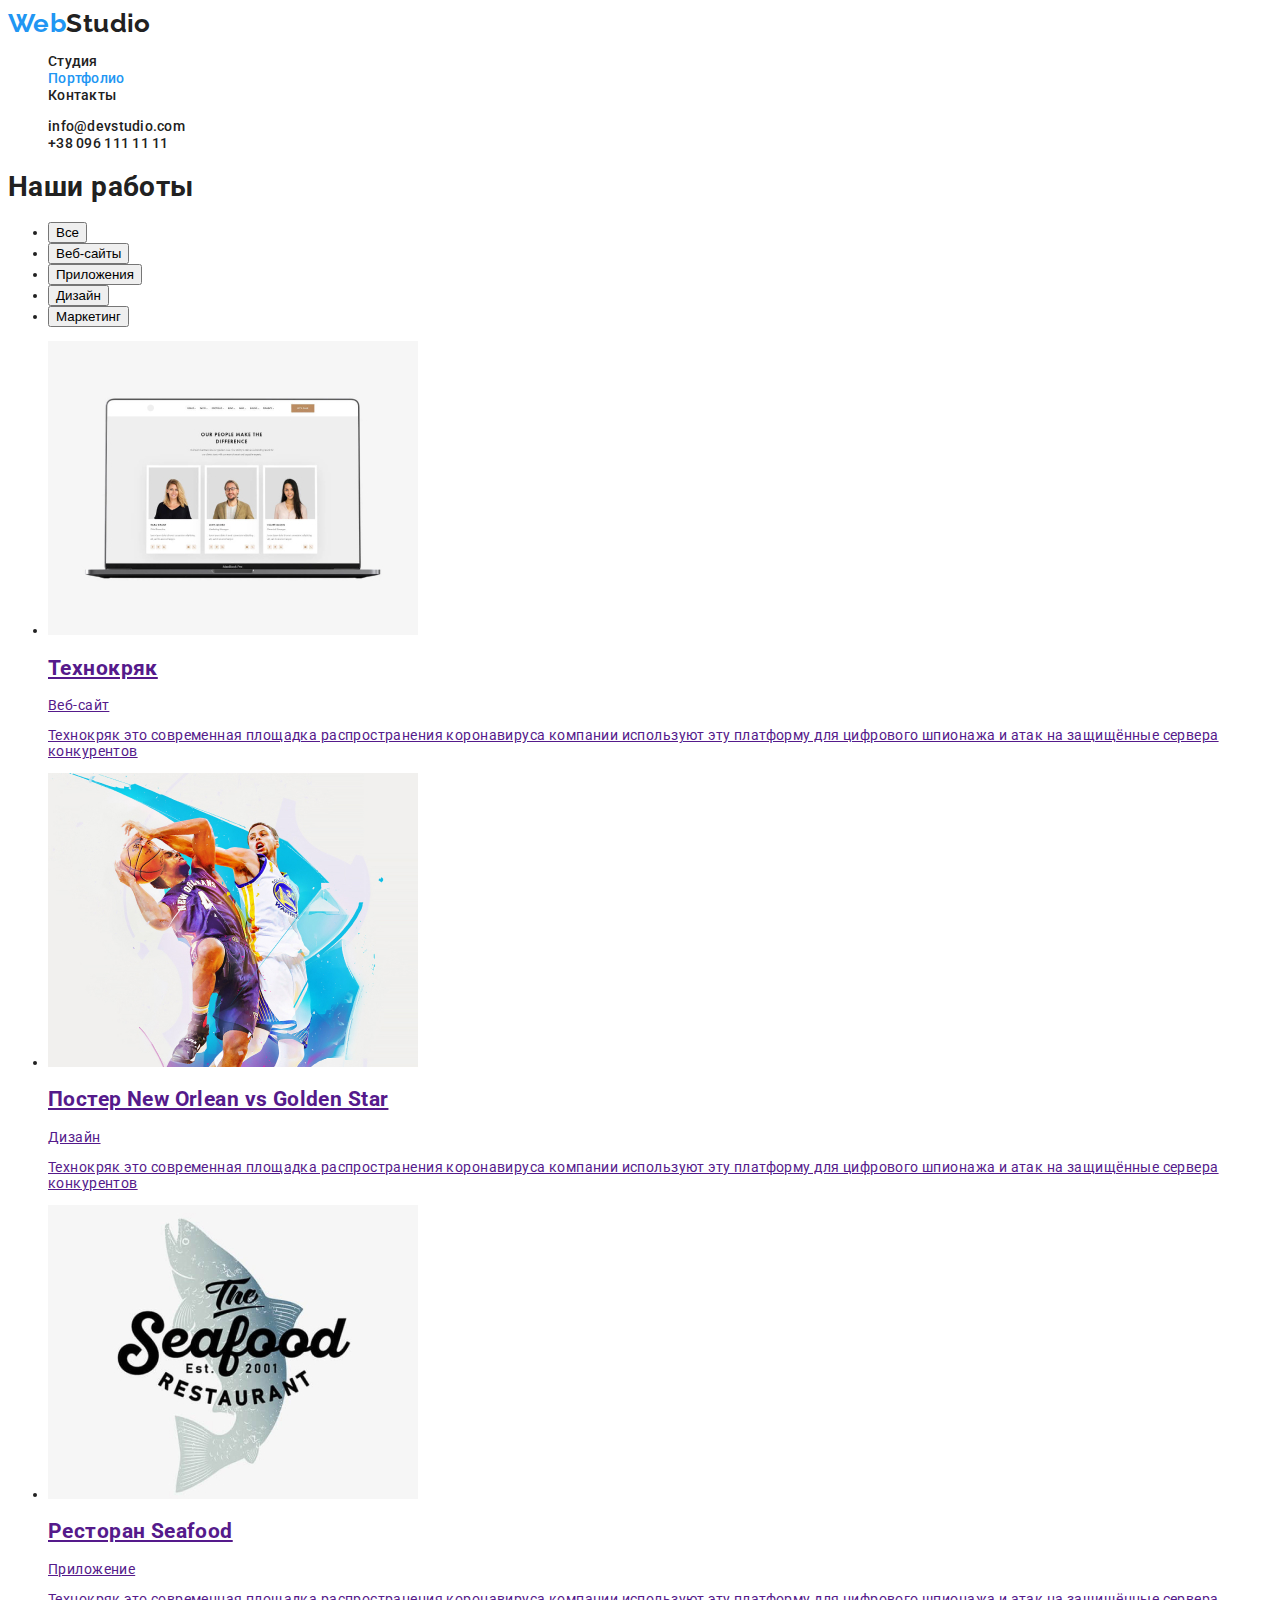
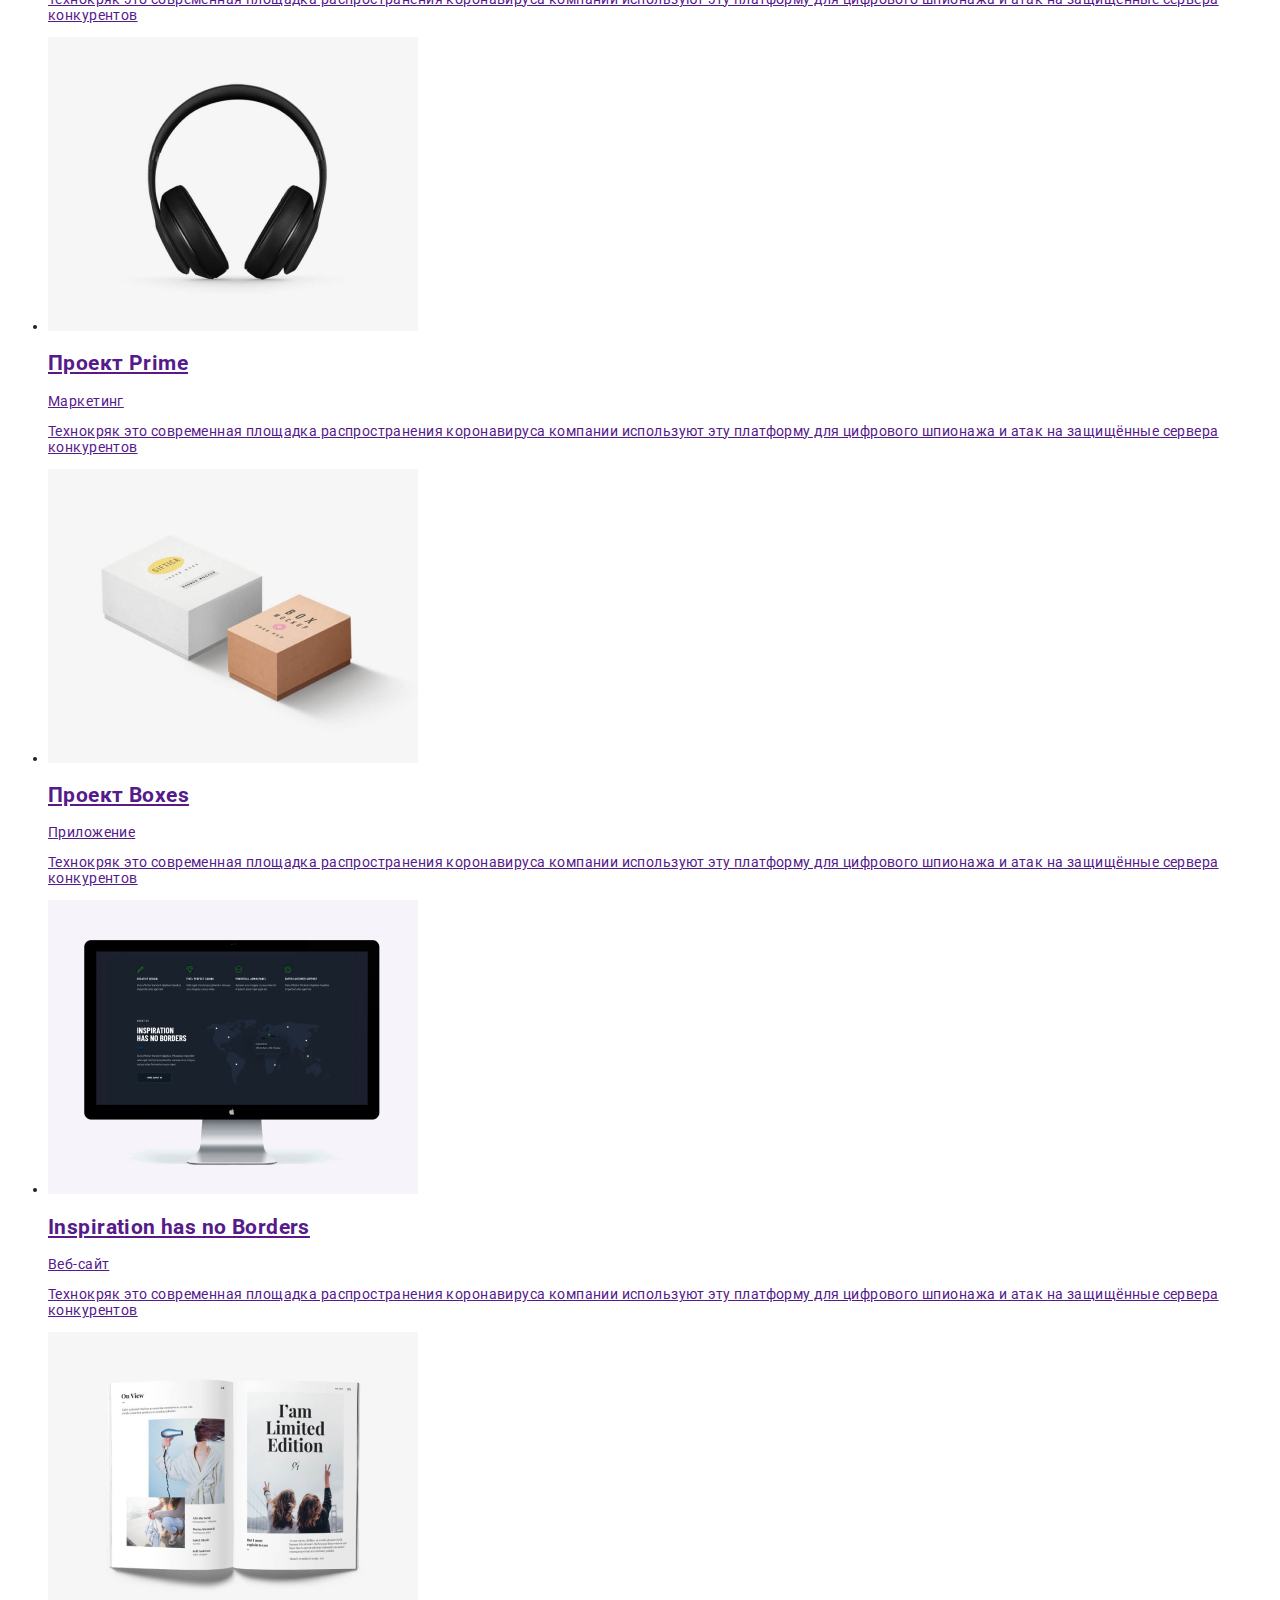
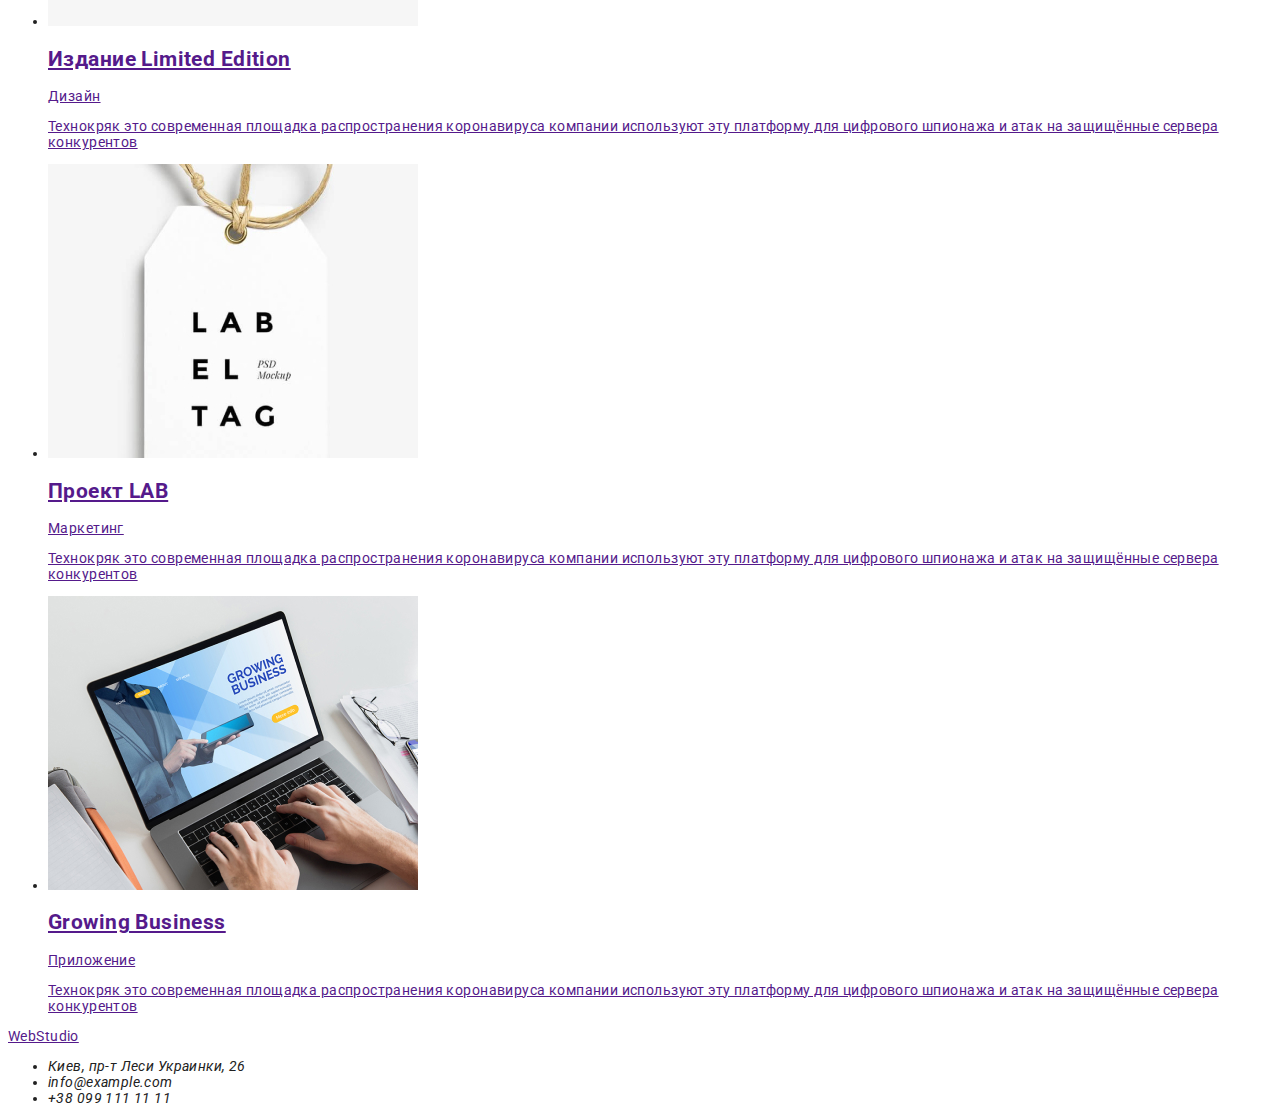
==== portfolio.html @ 68f2f157 "добавляет css к странице "студия" и редактирует html" ====
<!DOCTYPE html>
<html lang="ru">
<head>
    <meta charset="UTF-8">
    <meta http-equiv="X-UA-Compatible" content="IE=edge">
    <meta name="viewport" content="width=device-width, initial-scale=1.0">
    <title>Document</title>
    <link rel="preconnect" href="https://fonts.googleapis.com">
    <link rel="preconnect" href="https://fonts.gstatic.com" crossorigin>
    <link href="https://fonts.googleapis.com/css2?family=Raleway:wght@700&family=Roboto:wght@400;500;700;900&display=swap"
        rel="stylesheet">
    <link rel="stylesheet" href="./css/styles.css">
</head>
<!--Шапка сайта-->
<header class="site-header">
    <nav class="site-nav">
        <a href="./index.html" class="logo"><span class="logo-accent">Web</span>Studio</a>
        <ul class="nav-list list">
            <li>
                <a href="./index.html" class="link">Студия</a>
            </li>
            <li>
                <a href="./portfolio.html" class="link current">Портфолио</a>
            </li>
            <li>
                <a href="" class="link">Контакты</a>
            </li>
        </ul>
    </nav>
    <ul class="contacts-list list">
        <li>
            <a href="" class="link">info@devstudio.com</a>
        </li>
        <li>
            <a href="" class="link">+38 096 111 11 11</a>
        </li>
    </ul>
</header>

<main>
    <section>
        <h1>Наши работы</h1>
        <ul>
            <li><button type="button">Все</button></li>
            <li><button type="button">Веб-сайты</button></li>
            <li><button type="button">Приложения</button></li>
            <li><button type="button">Дизайн</button></li>
            <li><button type="button">Маркетинг</button></li>
        </ul>

        <ul>
            <li> 
                <a href="">
                <img src="./images/img8.jpg" alt="Пример Веб-Сайта">
                <h2>Технокряк</h2>
                <p>Веб-сайт</p>
                <p>Технокряк это современная площадка распространения коронавируса компании используют эту платформу для цифрового шпионажа и атак на защищённые сервера конкурентов</p>
                </a>
            </li>
            <li> 
                <a href="">
                <img src="./images/img9.jpg" alt="Постер New Orlean vs Golden Star">
                <h2>Постер New Orlean vs Golden Star</h2>
                <p>Дизайн</p>
                <p>Технокряк это современная площадка распространения коронавируса компании используют эту платформу для цифрового шпионажа
                и атак на защищённые сервера конкурентов</p>
                </a>
            </li>
            <li> 
                <a href="">
                <img src="./images/img10.jpg" alt="постер Ресторан Seafood">
                <h2>Ресторан Seafood</h2>
                <p>Приложение</p>
                <p>Технокряк это современная площадка распространения коронавируса компании используют эту платформу для цифрового шпионажа
                и атак на защищённые сервера конкурентов</p>
                </a>
            </li>
            <li> 
                <a href="">
                <img src="./images/img11.jpg" alt="логотип Проект Prime">
                <h2>Проект Prime</h2>
                <p>Маркетинг</p>
                <p>Технокряк это современная площадка распространения коронавируса компании используют эту платформу для цифрового шпионажа
                и атак на защищённые сервера конкурентов</p>
                </a>
            </li>
            <li> 
                <a href="">
                <img src="./images/img12.jpg" alt="логотип приложения Boxes">
                <h2>Проект Boxes</h2>
                <p>Приложение</p>
                <p>Технокряк это современная площадка распространения коронавируса компании используют эту платформу для цифрового шпионажа
                и атак на защищённые сервера конкурентов</p>
                </a>
            </li>
            <li> 
                <a href="">
                <img src="./images/img13.jpg" alt="оформление веб-сайта Inspiration has no Borders">
                <h2>Inspiration has no Borders</h2>
                <p>Веб-сайт</p>
                <p>Технокряк это современная площадка распространения коронавируса компании используют эту платформу для цифрового шпионажа
                и атак на защищённые сервера конкурентов</p>
                </a>
            </li>
            <li> 
                <a href="">
                <img src="./images/img14.jpg" alt="оформление журнала Limited Edition">
                <h2>Издание Limited Edition</h2>
                <p>Дизайн</p>
                <p>Технокряк это современная площадка распространения коронавируса компании используют эту платформу для цифрового шпионажа
                и атак на защищённые сервера конкурентов</p>
                </a>
            </li> 
            <li> 
                <a href="">
                <img src="./images/img15.jpg" alt="оформление Проект LAB">
                <h2>Проект LAB</h2>
                <p>Маркетинг</p>
                <p>Технокряк это современная площадка распространения коронавируса компании используют эту платформу для цифрового шпионажа
                и атак на защищённые сервера конкурентов</p>
                </a>
            </li>
            <li> 
                <a href="">
                <img src="./images/img16.jpg" alt="офорлмение дизайна Growing Business">
                <h2>Growing Business</h2>
                <p>Приложение</p>
                <p>Технокряк это современная площадка распространения коронавируса компании используют эту платформу для цифрового шпионажа
                и атак на защищённые сервера конкурентов</p>
                </a>
            </li>
        </ul>
    </section>

</main>

<!--футер-->
<footer>
    <a href="">WebStudio</a>
    <address>
        <ul>
            <li>Киев, пр-т Леси Украинки, 26</li>
            <li>info@example.com</li>
            <li>+38 099 111 11 11</li>
        </ul>
    </address>
</footer>
<body>
    
</body>
</html>
---- css/styles.css ----
/* 
цвет основного текст: #212121;
вторичный цвет текста: #757575;
цвет акцента: #2196F3;
белый: #FFFFFF
основной цвет фона: #E5E5E5;
вторичный цвет фона #F5F4FA; 
*/
:root { 
    --primary-text-color: #212121;
    --tltle-text-color: #757575;
    --accent-color: #2196F3;
    --primary-white-color: #FFFFFF;
    --bacground-black-color: #2F303A;
}

body {
    background-color: var(--primary-white-color);
    color: var(--primary-text-color);
    font-family: Roboto, sans-serif;
    font-size: 14px;
    letter-spacing: 0.03em;
    text-decoration: none;
    list-style: none;
}

.list, 
.link {
    text-decoration: none;
    list-style: none;
}
/*Шапка сайта*/
/*Логотип*/
.site-header {
    background-color: var(--primary-white-color);
}
.logo { 
    color: var(--primary-text-color);
        font-family: Raleway, sans-serif;
        font-weight: 700;
        font-size: 26px;
        line-height: 1.19;
        text-decoration: none;
        list-style: none;
        
}

.logo-accent {
    color: var(--accent-color);
}

/*навигация сайта и контакты*/

.site-nav .link.current {
    color: var(--accent-color);
}

.site-nav .link,
.contacts-list .link{
    color: var(--primary-text-color);
    font-family: Roboto, sans-serif;
        font-weight: 500;
        font-size: 14px;
        line-height: 1.14;
        letter-spacing: 0.02em;
}

.link:hover,
.link:focus {
    color: var(--accent-color);
}

/*Герой*/
.hero {
    background-color: var(--bacground-black-color);
    color: var(--primary-white-color);  
    text-align: center;
}
.hero-title {   
    font-weight: 900;
    font-size: 44px;
    line-height: 1.36;

    letter-spacing: 0.06em;
    text-transform: uppercase;
}

.hero-link {
    background-color: var(--accent-color);
    color: var(--primary-white-color);

        text-decoration: none;
        font-weight: 700;
        font-size: 16px;
        line-height: 1.88;
        letter-spacing: 0.06em;
        
}

.hero-link:hover,
.hero-link:focus {  
    font-variant: var(--primary-white-color);
}

/*преимущества*/

.advantage-title {  

        font-weight: 700;
        font-size: 14px;
        line-height: 1.14;
        text-transform: uppercase;
}

.advantage-description {  
    font-weight: 400;
    font-size: 14px;
    line-height: 1.71;
    letter-spacing: 0.03em;

    color: var(--tltle-text-color);
}

/*Суть работы*/

.work-title { 
    
        font-weight: 700;
        font-size: 36px;
        line-height: 1.16;
        text-align: center;
}

/*Кто работает*/

.workers {
    background-color: #F5F4FA;
}

.workers-title {
        font-weight: 700;
        font-size: 36px;
        line-height: 1.16;
        text-align: center;
}

.workers-list {
        font-weight: 500;
        font-size: 16px;
        line-height: 1.19; 
}

.workers-paragrapf {
    color: var(--tltle-text-color);

        font-weight: 400;
        font-size: 16px;
        line-height: 1.19;
}

/*футер*/

.footer {
    background-color: var(--bacground-black-color);
}

.footer .logo {
    color: var(--primary-white-color);
        font-family: Raleway, sans-serif;
        font-weight: 700;
        font-size: 26px;
        line-height: 1.19;
        text-decoration: none;
        list-style: none;
}
.footer .list {
        
        font-weight: 400;
        font-size: 14px;
        line-height: 1.71;
        font-style: normal;
      
}
.adress {
    color: var(--primary-white-color);
}
.contacts {
    color: rgba(255, 255, 255, 0.6);;
}
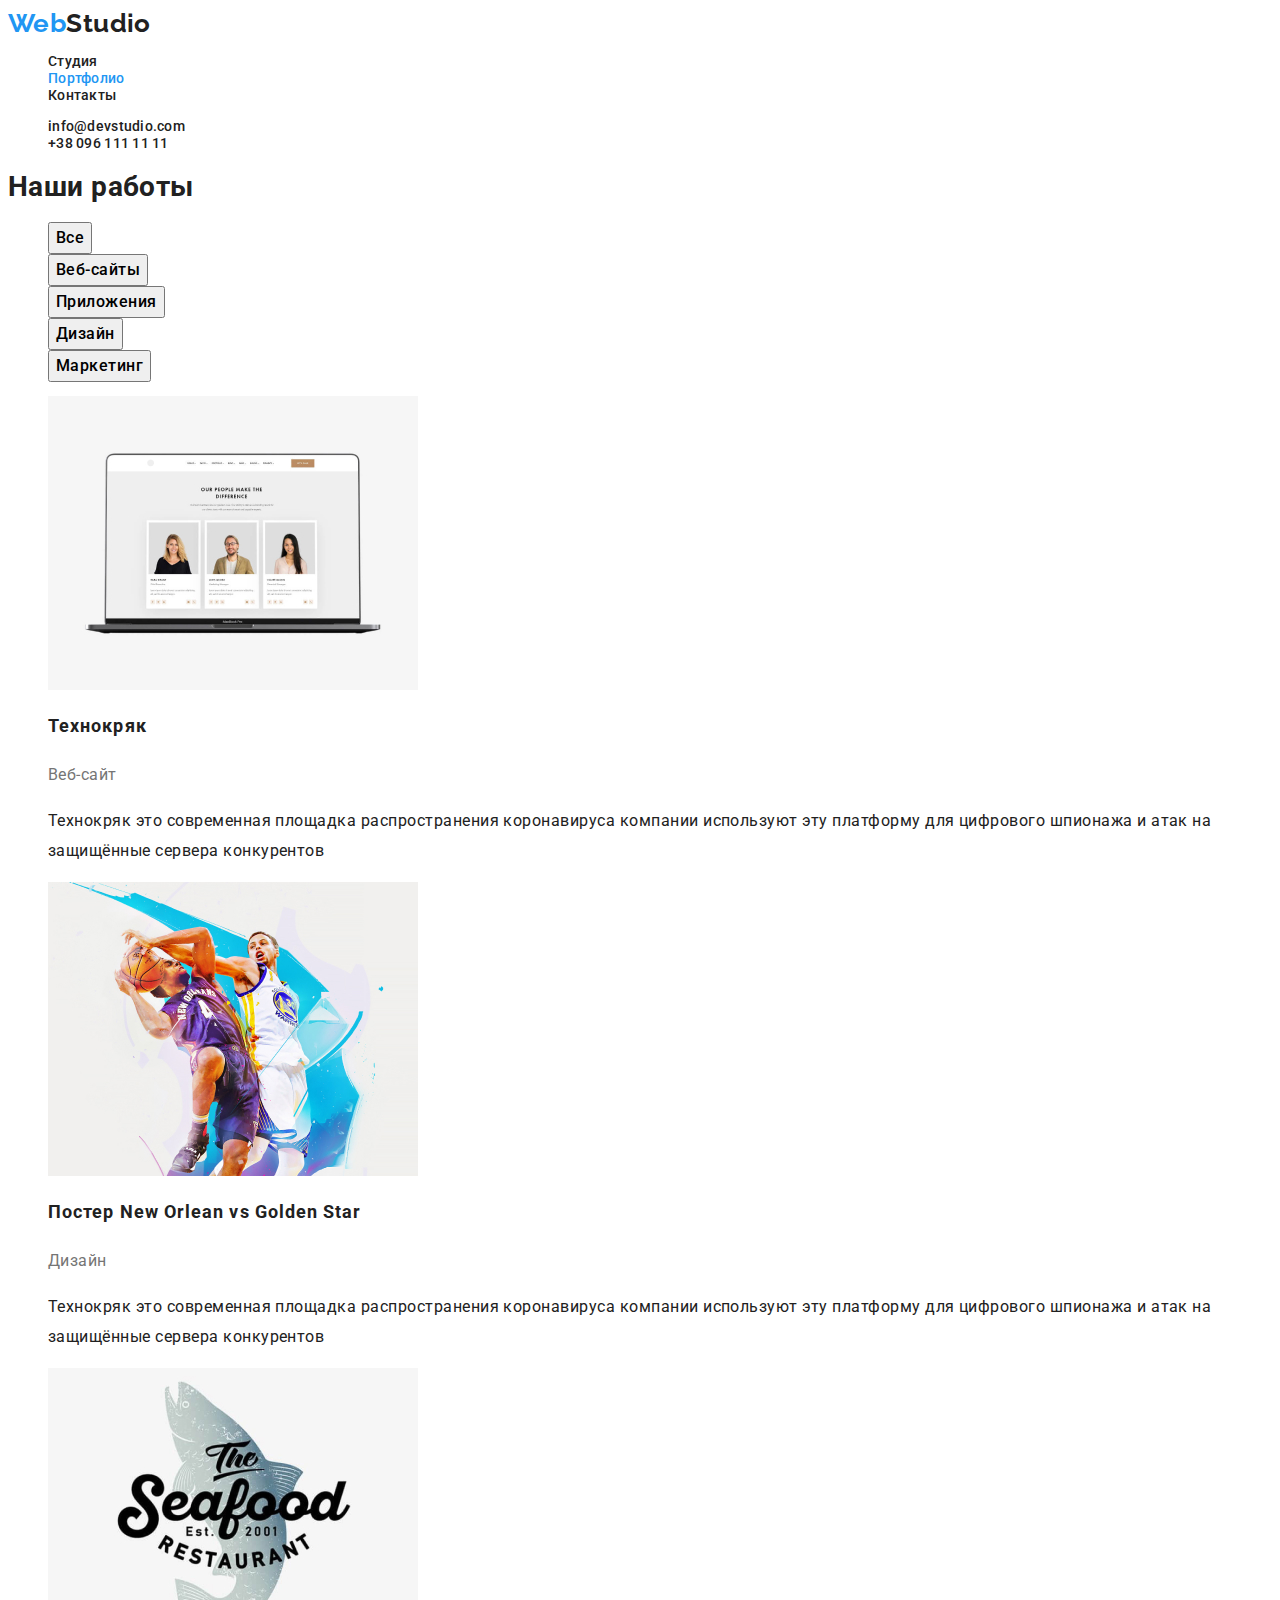
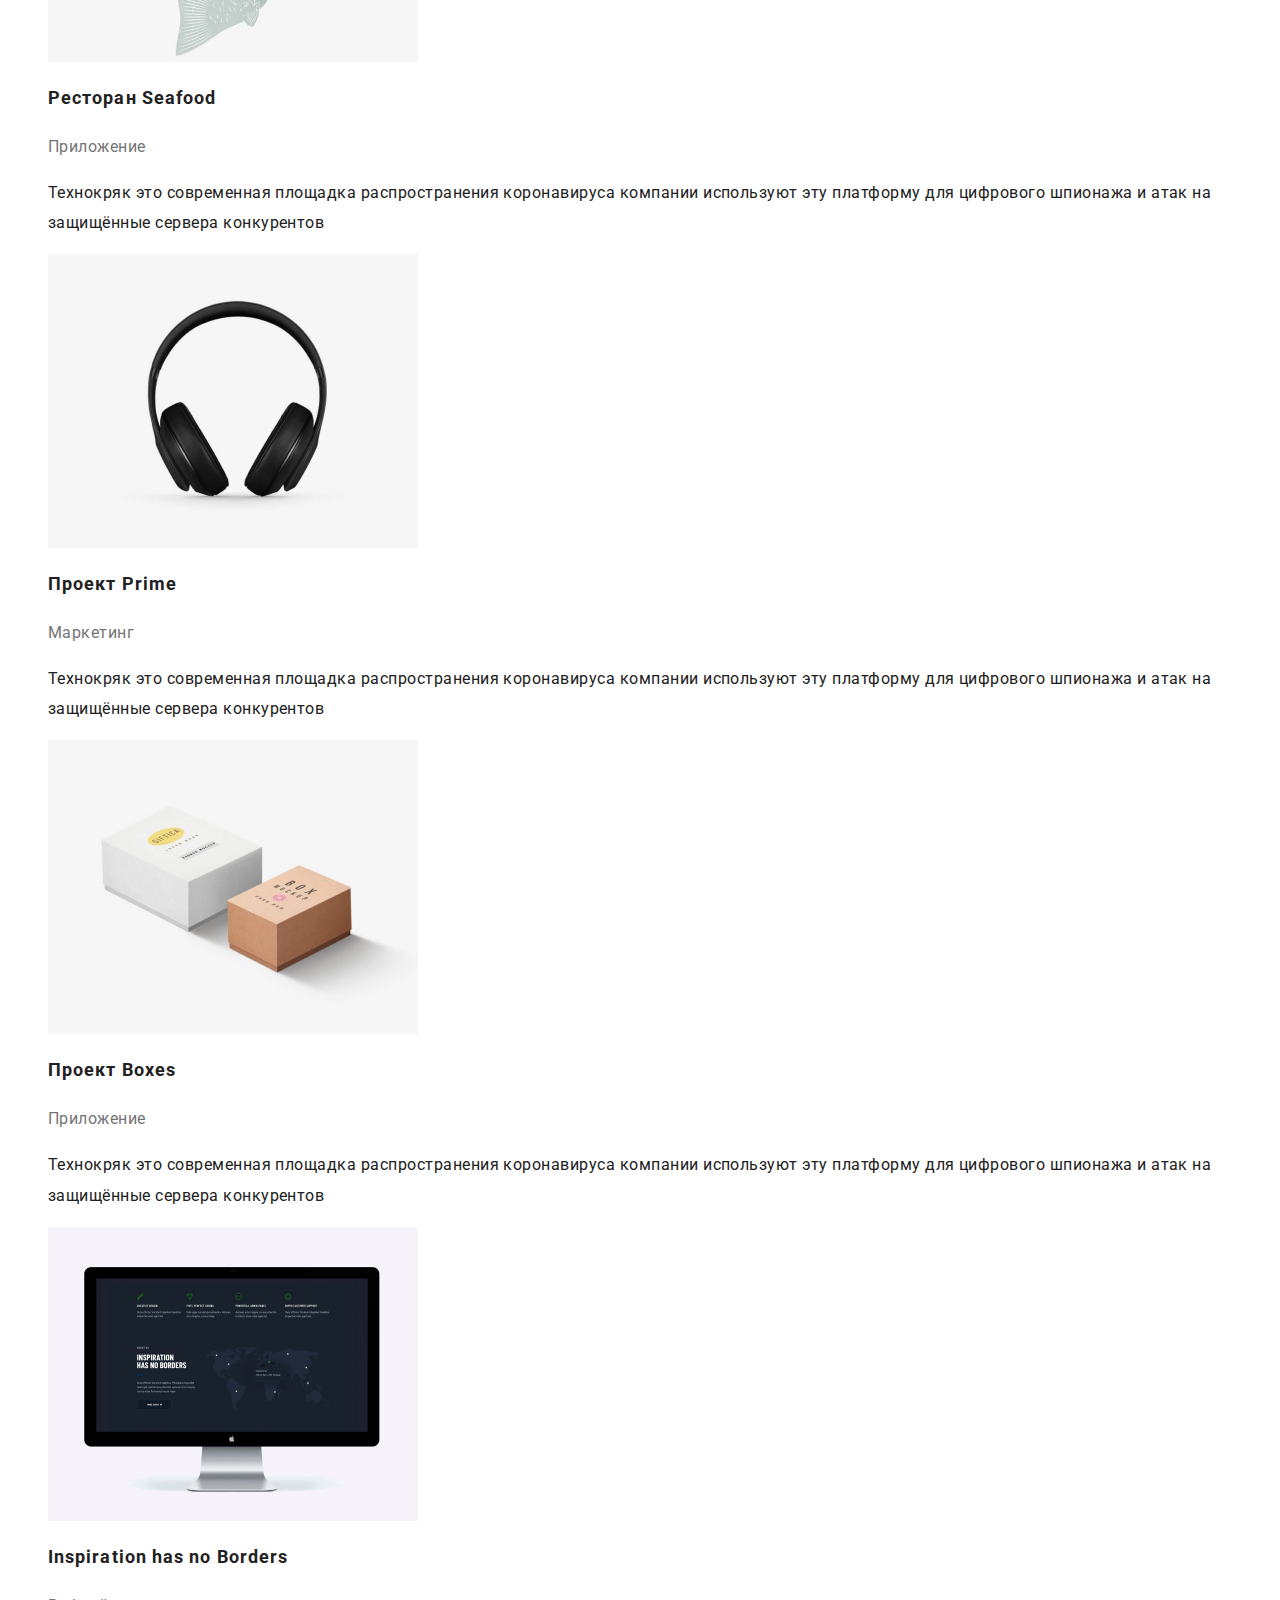
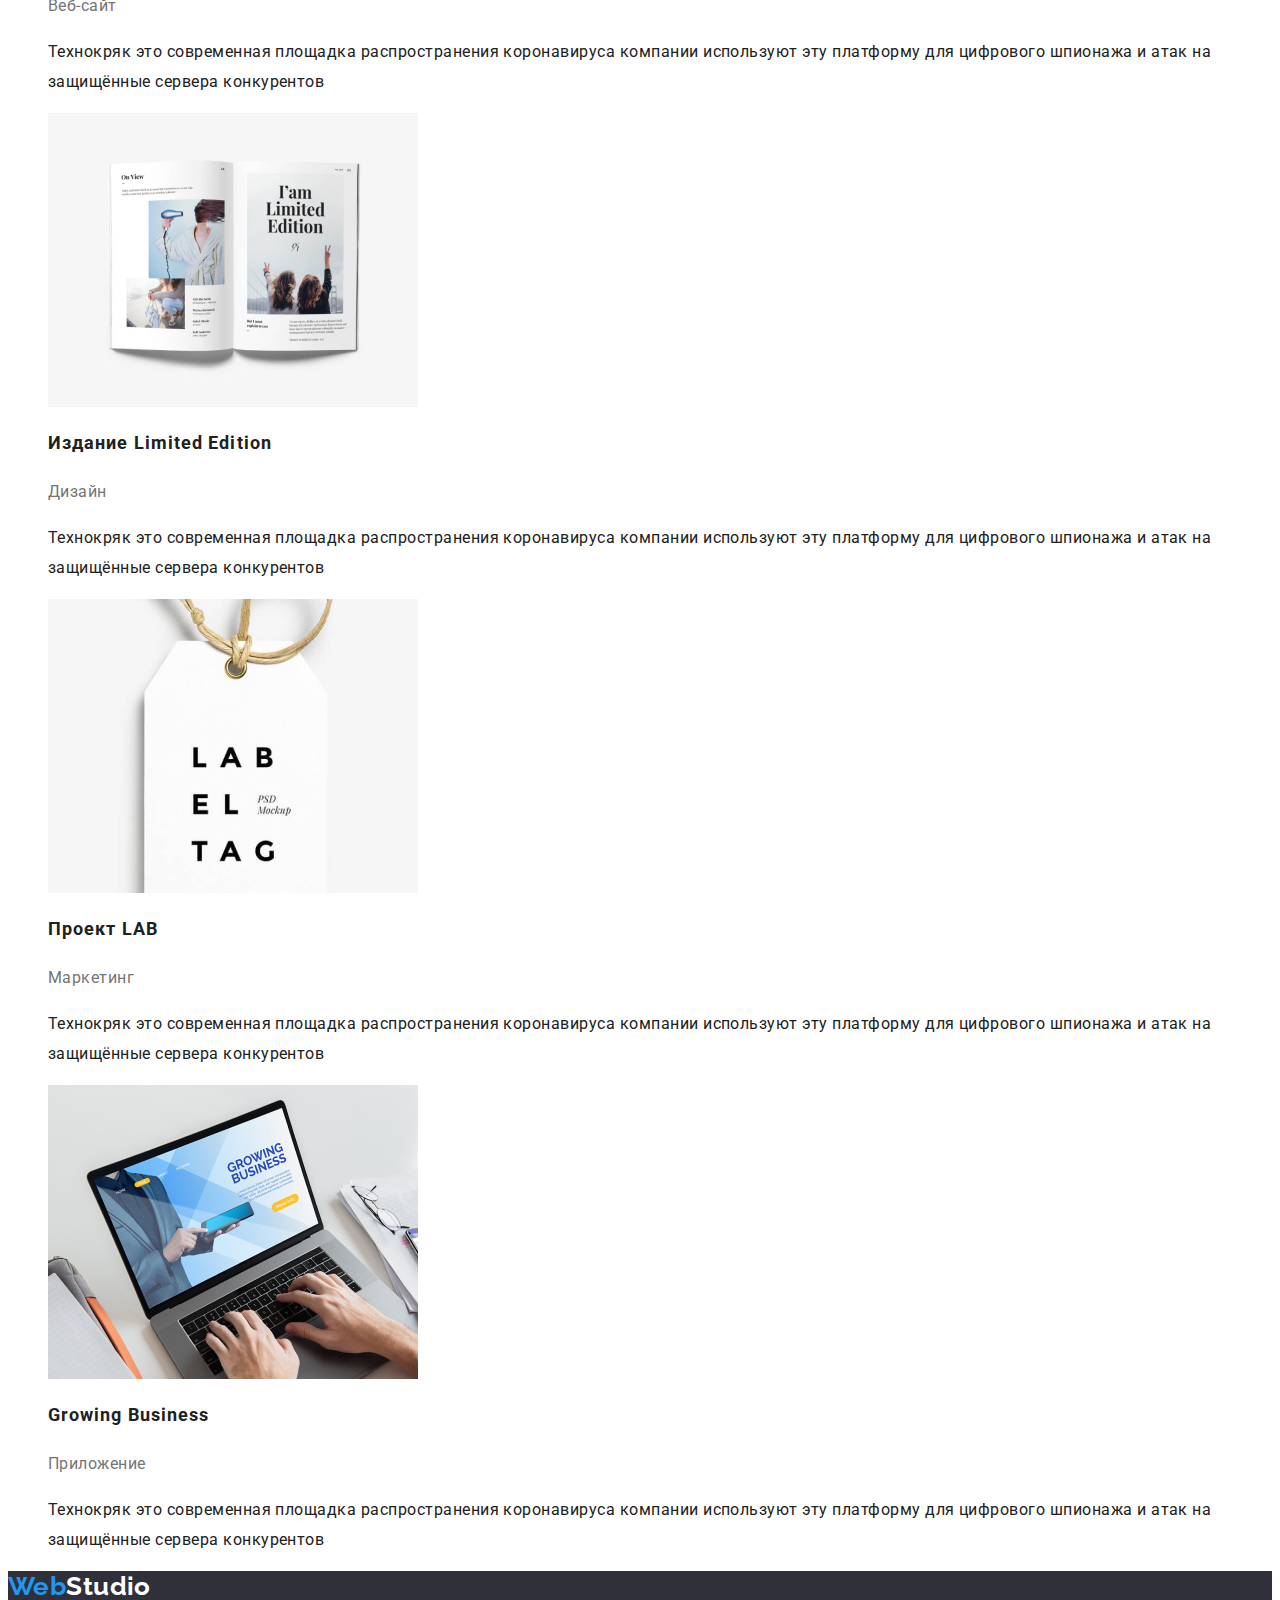
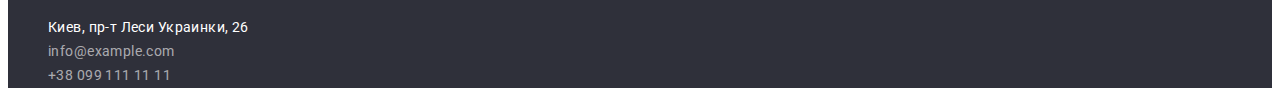
==== commit 2a19ae19: "добавляет css оформление для portfolio.html" ====
--- a/portfolio.html
+++ b/portfolio.html
@@ -11,141 +11,156 @@
         rel="stylesheet">
     <link rel="stylesheet" href="./css/styles.css">
 </head>
-<!--Шапка сайта-->
-<header class="site-header">
-    <nav class="site-nav">
-        <a href="./index.html" class="logo"><span class="logo-accent">Web</span>Studio</a>
-        <ul class="nav-list list">
+
+
+<body>
+    <!--Шапка сайта-->
+    <header class="site-header">
+        <nav class="site-nav">
+            <a href="./index.html" class="logo"><span class="logo-accent">Web</span>Studio</a>
+            <ul class="nav-list list">
+                <li>
+                    <a href="./index.html" class="link">Студия</a>
+                </li>
+                <li>
+                    <a href="./portfolio.html" class="link current">Портфолио</a>
+                </li>
+                <li>
+                    <a href="" class="link">Контакты</a>
+                </li>
+            </ul>
+        </nav>
+        <ul class="contacts-list list">
             <li>
-                <a href="./index.html" class="link">Студия</a>
+                <a href="" class="link">info@devstudio.com</a>
             </li>
             <li>
-                <a href="./portfolio.html" class="link current">Портфолио</a>
-            </li>
-            <li>
-                <a href="" class="link">Контакты</a>
+                <a href="" class="link">+38 096 111 11 11</a>
             </li>
         </ul>
-    </nav>
-    <ul class="contacts-list list">
-        <li>
-            <a href="" class="link">info@devstudio.com</a>
-        </li>
-        <li>
-            <a href="" class="link">+38 096 111 11 11</a>
-        </li>
-    </ul>
-</header>
+    </header>
+    
+    <main>
+        <!--Наши работы-->
 
-<main>
-    <section>
-        <h1>Наши работы</h1>
-        <ul>
-            <li><button type="button">Все</button></li>
-            <li><button type="button">Веб-сайты</button></li>
-            <li><button type="button">Приложения</button></li>
-            <li><button type="button">Дизайн</button></li>
-            <li><button type="button">Маркетинг</button></li>
-        </ul>
+        <section class="work-list">
+            <!--Список кнопок-->
+            <h1>Наши работы</h1>
+            <ul class="list">
+                <li><button type="button" class="button">Все</button></li>
+                <li><button type="button" class="button">Веб-сайты</button></li>
+                <li><button type="button" class="button">Приложения</button></li>
+                <li><button type="button" class="button">Дизайн</button></li>
+                <li><button type="button" class="button">Маркетинг</button></li>
+            </ul>
+    
+        <!--Примеры работ в портфолио-->
 
-        <ul>
-            <li> 
-                <a href="">
-                <img src="./images/img8.jpg" alt="Пример Веб-Сайта">
-                <h2>Технокряк</h2>
-                <p>Веб-сайт</p>
-                <p>Технокряк это современная площадка распространения коронавируса компании используют эту платформу для цифрового шпионажа и атак на защищённые сервера конкурентов</p>
-                </a>
-            </li>
-            <li> 
-                <a href="">
-                <img src="./images/img9.jpg" alt="Постер New Orlean vs Golden Star">
-                <h2>Постер New Orlean vs Golden Star</h2>
-                <p>Дизайн</p>
-                <p>Технокряк это современная площадка распространения коронавируса компании используют эту платформу для цифрового шпионажа
-                и атак на защищённые сервера конкурентов</p>
-                </a>
-            </li>
-            <li> 
-                <a href="">
-                <img src="./images/img10.jpg" alt="постер Ресторан Seafood">
-                <h2>Ресторан Seafood</h2>
-                <p>Приложение</p>
-                <p>Технокряк это современная площадка распространения коронавируса компании используют эту платформу для цифрового шпионажа
-                и атак на защищённые сервера конкурентов</p>
-                </a>
-            </li>
-            <li> 
-                <a href="">
-                <img src="./images/img11.jpg" alt="логотип Проект Prime">
-                <h2>Проект Prime</h2>
-                <p>Маркетинг</p>
-                <p>Технокряк это современная площадка распространения коронавируса компании используют эту платформу для цифрового шпионажа
-                и атак на защищённые сервера конкурентов</p>
-                </a>
-            </li>
-            <li> 
-                <a href="">
-                <img src="./images/img12.jpg" alt="логотип приложения Boxes">
-                <h2>Проект Boxes</h2>
-                <p>Приложение</p>
-                <p>Технокряк это современная площадка распространения коронавируса компании используют эту платформу для цифрового шпионажа
-                и атак на защищённые сервера конкурентов</p>
-                </a>
-            </li>
-            <li> 
-                <a href="">
-                <img src="./images/img13.jpg" alt="оформление веб-сайта Inspiration has no Borders">
-                <h2>Inspiration has no Borders</h2>
-                <p>Веб-сайт</p>
-                <p>Технокряк это современная площадка распространения коронавируса компании используют эту платформу для цифрового шпионажа
-                и атак на защищённые сервера конкурентов</p>
-                </a>
-            </li>
-            <li> 
-                <a href="">
-                <img src="./images/img14.jpg" alt="оформление журнала Limited Edition">
-                <h2>Издание Limited Edition</h2>
-                <p>Дизайн</p>
-                <p>Технокряк это современная площадка распространения коронавируса компании используют эту платформу для цифрового шпионажа
-                и атак на защищённые сервера конкурентов</p>
-                </a>
-            </li> 
-            <li> 
-                <a href="">
-                <img src="./images/img15.jpg" alt="оформление Проект LAB">
-                <h2>Проект LAB</h2>
-                <p>Маркетинг</p>
-                <p>Технокряк это современная площадка распространения коронавируса компании используют эту платформу для цифрового шпионажа
-                и атак на защищённые сервера конкурентов</p>
-                </a>
-            </li>
-            <li> 
-                <a href="">
-                <img src="./images/img16.jpg" alt="офорлмение дизайна Growing Business">
-                <h2>Growing Business</h2>
-                <p>Приложение</p>
-                <p>Технокряк это современная площадка распространения коронавируса компании используют эту платформу для цифрового шпионажа
-                и атак на защищённые сервера конкурентов</p>
-                </a>
-            </li>
-        </ul>
-    </section>
-
-</main>
-
-<!--футер-->
-<footer>
-    <a href="">WebStudio</a>
-    <address>
-        <ul>
-            <li>Киев, пр-т Леси Украинки, 26</li>
-            <li>info@example.com</li>
-            <li>+38 099 111 11 11</li>
-        </ul>
-    </address>
-</footer>
-<body>
+            <ul class="list">
+                <li>
+                    <a href="" class="work-link">
+                        <img src="./images/img8.jpg" alt="Пример Веб-Сайта">
+                        <h2 class="work-header">Технокряк</h2>
+                        <p class="work-paragrapf">Веб-сайт</p>
+                        <p class="work-doublepar">Технокряк это современная площадка распространения коронавируса компании используют эту платформу
+                            для цифрового шпионажа и атак на защищённые сервера конкурентов</p>
+                    </a>
+                </li>
+                <li>
+                    <a href="" class="work-link">
+                        <img src="./images/img9.jpg" alt="Постер New Orlean vs Golden Star">
+                        <h2 class="work-header">Постер New Orlean vs Golden Star</h2>
+                        <p class="work-paragrapf">Дизайн</p>
+                        <p class="work-doublepar">Технокряк это современная площадка распространения коронавируса компании используют эту платформу
+                            для цифрового шпионажа
+                            и атак на защищённые сервера конкурентов</p>
+                    </a>
+                </li>
+                <li>
+                    <a href="" class="work-link">
+                        <img src="./images/img10.jpg" alt="постер Ресторан Seafood">
+                        <h2 class="work-header">Ресторан Seafood</h2>
+                        <p class="work-paragrapf">Приложение</p>
+                        <p class="work-doublepar">Технокряк это современная площадка распространения коронавируса компании используют эту платформу
+                            для цифрового шпионажа
+                            и атак на защищённые сервера конкурентов</p>
+                    </a>
+                </li>
+                <li>
+                    <a href="" class="work-link">
+                        <img src="./images/img11.jpg" alt="логотип Проект Prime">
+                        <h2 class="work-header">Проект Prime</h2>
+                        <p class="work-paragrapf">Маркетинг</p>
+                        <p class="work-doublepar">Технокряк это современная площадка распространения коронавируса компании используют эту платформу
+                            для цифрового шпионажа
+                            и атак на защищённые сервера конкурентов</p>
+                    </a>
+                </li>
+                <li>
+                    <a href="" class="work-link">
+                        <img src="./images/img12.jpg" alt="логотип приложения Boxes">
+                        <h2 class="work-header">Проект Boxes</h2>
+                        <p class="work-paragrapf">Приложение</p>
+                        <p class="work-doublepar">Технокряк это современная площадка распространения коронавируса компании используют эту платформу
+                            для цифрового шпионажа
+                            и атак на защищённые сервера конкурентов</p>
+                    </a>
+                </li>
+                <li>
+                    <a href="" class="work-link">
+                        <img src="./images/img13.jpg" alt="оформление веб-сайта Inspiration has no Borders">
+                        <h2 class="work-header">Inspiration has no Borders</h2>
+                        <p class="work-paragrapf">Веб-сайт</p>
+                        <p class="work-doublepar">Технокряк это современная площадка распространения коронавируса компании используют эту платформу
+                            для цифрового шпионажа
+                            и атак на защищённые сервера конкурентов</p>
+                    </a>
+                </li>
+                <li>
+                    <a href="" class="work-link">
+                        <img src="./images/img14.jpg" alt="оформление журнала Limited Edition">
+                        <h2 class="work-header">Издание Limited Edition</h2>
+                        <p class="work-paragrapf">Дизайн</p>
+                        <p class="work-doublepar">Технокряк это современная площадка распространения коронавируса компании используют эту платформу
+                            для цифрового шпионажа
+                            и атак на защищённые сервера конкурентов</p>
+                    </a>
+                </li>
+                <li>
+                    <a href="" class="work-link">
+                        <img src="./images/img15.jpg" alt="оформление Проект LAB">
+                        <h2 class="work-header">Проект LAB</h2>
+                        <p class="work-paragrapf">Маркетинг</p>
+                        <p class="work-doublepar">Технокряк это современная площадка распространения коронавируса компании используют эту платформу
+                            для цифрового шпионажа
+                            и атак на защищённые сервера конкурентов</p>
+                    </a>
+                </li>
+                <li>
+                    <a href="" class="work-link">
+                        <img src="./images/img16.jpg" alt="офорлмение дизайна Growing Business">
+                        <h2 class="work-header">Growing Business</h2>
+                        <p class="work-paragrapf">Приложение</p>
+                        <p class="work-doublepar">Технокряк это современная площадка распространения коронавируса компании используют эту платформу
+                            для цифрового шпионажа
+                            и атак на защищённые сервера конкурентов</p>
+                    </a>
+                </li>
+            </ul>
+        </section>
     
+    </main>
+    
+    <!--футер-->
+    <footer class="footer">
+        <a href="./index.html" class="logo"><span class="logo-accent">Web</span>Studio</a>
+        <address>
+            <ul class="list">
+                <li class="adress">Киев, пр-т Леси Украинки, 26</li>
+                <li class="contacts">info@example.com</li>
+                <li class="contacts">+38 099 111 11 11</li>
+            </ul>
+        </address>
+    </footer>
 </body>
 </html>--- a/css/styles.css
+++ b/css/styles.css
@@ -186,4 +186,65 @@
 }
 .contacts {
     color: rgba(255, 255, 255, 0.6);;
-}+}
+
+
+
+/*!!!!!!!!portfolio.html!!!!!!!!*/
+
+/*Наши работы*/
+.work-list {
+    background-color: var(--primary-white-color);
+}
+
+/*Список кнопок*/
+
+.button {
+    font-family: Roboto, sans-serif;
+        font-weight: 500;
+        font-size: 16px;
+        line-height: 1.62;
+        letter-spacing: 0.03em;
+}
+.button:hover,
+.button:focus {
+    color: var(--primary-white-color);
+    background-color: var(--accent-color);
+}
+
+.work-link {
+    text-decoration: none;
+}
+
+/*Примеры работ в портфолио*/
+
+.work-header {
+    color: var(--primary-text-color);
+   
+    font-family: Roboto, sans-serif;
+        font-weight: 700;
+        font-size: 18px;
+        line-height: 2;
+        letter-spacing: 0.06em;
+}
+.work-paragrapf {
+    color: var(--tltle-text-color);
+
+    font-family: Roboto, sans-serif;
+        font-weight: 400;
+        font-size: 16px;
+        line-height: 1.88;
+        letter-spacing: 0.03em;
+}
+.work-doublepar {
+color: var(--primary-text-color);
+
+    font-family: Roboto, sans-serif;
+        font-weight: 400;
+        font-size: 16px;
+        line-height: 1.88;
+        letter-spacing: 0.03em;
+    } 
+
+    
+
